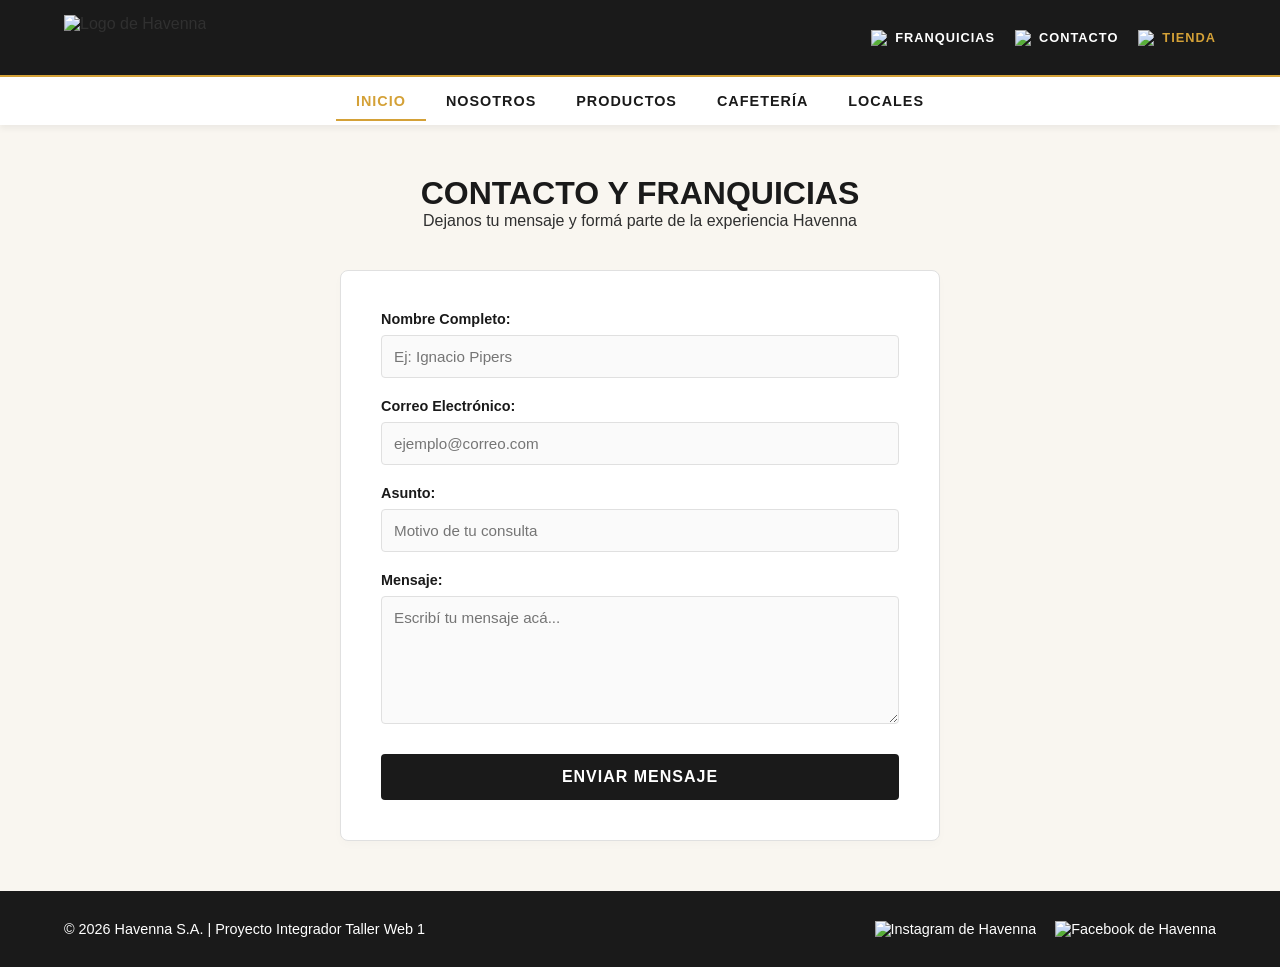
==== trabajo final/contacto.html @ b1392098 "Add files via upload nigga" ====
<!DOCTYPE html>
<html lang="es">
<head>
    <meta charset="UTF-8">
    <meta name="viewport" content="width=device-width, initial-scale=1.0">
    <title>Havenna</title>
    <link rel="stylesheet" href="styles.css">
</head>
<body id="home">

    <header class="main-header">
        <div class="logo-container">
            <img class="logo" src="https://havanna.com.ar/images/logo.png?" alt="Logo de Havenna">
        </div>
        
        <!-- botones -->
        <div class="header-actions">
            <a href="contacto.html" class="btn-action-top">
                <img src="img/icon-franchise.png" alt="Ícono de franquicias" class="icon-nav"> FRANQUICIAS
            </a>
            <a href="contacto.html" class="btn-action-top">
                <img src="img/icon-phone.png" alt="Ícono de teléfono" class="icon-nav"> CONTACTO
            </a>
            <a href="productos.html" class="btn-action-top accent">
                <img src="img/icon-cart.png" alt="Ícono de carrito" class="icon-nav"> TIENDA
            </a>
        </div>
    </header>

    <nav class="main-nav">
        <div class="nav-container">
            <ul>
                <li><a href="index.html" class="active">Inicio</a></li>
                <li><a href="nosotros.html">Nosotros</a></li>
                <li><a href="productos.html">Productos</a></li>
                <li><a href="menu.html">Cafetería</a></li>
                <li><a href="contacto.html">Locales</a></li>
            </ul>
        </div>
    </nav>

    <main class="container">
    <div class="section-title">
        <h3>Contacto y Franquicias</h3>
        <p>Dejanos tu mensaje y formá parte de la experiencia Havenna</p>
    </div>

    <section class="form-section">
        <form  method="POST" class="contact-form">
            
            <div class="form-group">
                <label for="nombre">Nombre Completo:</label>
                <input type="text" id="nombre" name="nombre" placeholder="Ej: Ignacio Pipers" required>
            </div>

            <div class="form-group">
                <label for="email">Correo Electrónico:</label>
                <input type="email" id="email" name="email" placeholder="ejemplo@correo.com" required>
            </div>

            <div class="form-group">
                <label for="asunto">Asunto:</label>
                <input type="text" id="asunto" name="asunto" placeholder="Motivo de tu consulta" required>
            </div>

            <div class="form-group">
                <label for="mensaje">Mensaje:</label>
                <textarea id="mensaje" name="mensaje" rows="6" cols="50" placeholder="Escribí tu mensaje acá..." required></textarea>
            </div>

            <button type="submit" class="btn-submit">Enviar Mensaje</button>
        </form>
    </section>
</main>

    <footer class="main-footer">
        <p>&copy; 2026 Havenna S.A. | Proyecto Integrador Taller Web 1</p>
        <div class="footer-socials">
            <img src="img/icon-instagram.png" alt="Instagram de Havenna">
            <img src="img/icon-facebook.png" alt="Facebook de Havenna">
        </div>
    </footer>

</body>
</html>
---- trabajo final/styles.css ----
/*paleta de colores*/
:root {
    --color-principal: #1A1A1A;    
    --color-secundario: #D4A137;
    --color-fondo: #F9F6F0;        
    --color-texto: #303030;        
    --color-blanco: #FFFFFF;
    --color-gris-borde: #E0E0E0;
}

* {
    margin: 0;
    padding: 0;
    box-sizing: border-box;
}

body {
    font-family: 'Helvetica Neue', Arial, sans-serif;
    background-color: var(--color-fondo);
    color: var(--color-texto);
    line-height: 1,6;
}

.container {
    width: 90%;
    max-width: 1200px;
    margin: 0 auto;
    padding: 50px 0;
}

/*flexbox en header y enlaces*/
.main-header {
    background-color: var(--color-principal);
    padding: 15px 5%;
    display: flex;
    justify-content: space-between;
    align-items: center;
    border-bottom: 2px solid var(--color-secundario);
}

.logo {
    height: 45px;
    width: auto;
    display: flex;
}

.header-actions {
    display: flex;
    gap: 20px;
}

.btn-action-top {
    color: var(--color-blanco);
    text-decoration: none;
    font-size: 0.8rem;
    font-weight: bold;
    letter-spacing: 1px;
    display: flex;
    align-items: center;
    gap: 8px;
}

.btn-action-top:hover {
    color: var(--color-secundario);
}

.btn-action-top.accent {
    color: var(--color-secundario);
}

.icon-nav {
    width: 16px;
    height: 16px;
}

/*flexbox en nav principal*/

.main-nav {
    background-color: var(--color-blanco);
    box-shadow: 0 4px 6px rgba(0, 0, 0, 0.05);
}

.nav-container ul {
    display: flex;
    justify-content: center;
    list-style: none;
    padding: 15px 0;
}

.nav-container a {
    text-decoration: none;
    color: var(--color-principal);
    font-weight: 700;
    text-transform: uppercase;
    font-size: 0.9rem;
    padding: 10px 20px;
    letter-spacing: 1px;
    transition: all 0.3s;
}

.nav-container a:hover, .nav-container a.active {
    color: var(--color-secundario);
    border-bottom: 2px solid var(--color-secundario);
}

.banner {
    background-image: linear-gradient(rgba(0,0,0,0.3), rgba(0,0,0,0.5)), url('https://havanna.com.ar/data/upload/home_slider/8cbe3ec008beaa7c2a9dfacd800e8181.jpg');
    background-size: cover;
    background-position: center;
    height: 60vh;
    display: flex;
    justify-content: center;
    align-items: center;
}

.overlay {
    text-align: center;
    color: var(--color-blanco);
}

.hero-overlay h1 {
    font-size: 3rem;
    letter-spacing: 4px;
    margin-bottom: 5px;
}

.hero-overlay h2 {
    font-size: 1.5rem;
    font-weight: 300;
    margin-bottom: 20px;
}

.btn-primary {
    display: inline-block;
    background-color: var(--color-secundario);
    color: var(--color-principal);
    text-decoration: none;
    font-weight: bold;
    padding: 12px 30px;
    text-transform: uppercase;
    font-size: 0.85rem;
    border-radius: 4px;
    transition: background-color 0.3s;
}

.btn-primary:hover {
    background-color: var(--color-blanco);
}

/*flexbox de las cartas*/
.section-title {
    text-align: center;
    margin-bottom: 40px;
}

.section-title h3 {
    font-size: 2rem;
    color: var(--color-principal);
    text-transform: uppercase;
}

.cards-container {
    display: flex;
    justify-content: space-between;
    gap: 30px;
    flex-wrap: wrap;
}

.product-card {
    background-color: var(--color-blanco);
    border: 1px solid var(--color-gris-borde);
    border-radius: 6px;
    flex: 1;
    display: flex;
    flex-direction: column;
    transition: transform 0.3s, box-shadow 0.3s;
}

.product-card:hover {
    transform: translateY(-5px);
    box-shadow: 0 10px 20px rgba(0,0,0,0.08);
}

.card-image img {
    width: 100%;
    height: 240px;
    object-fit: cover;
}

.card-content {
    padding: 25px;
    display: flex;
    flex-direction: column;
    flex-grow: 1;
}

.card-content h3 {
    font-size: 1.2rem;
    color: var(--color-principal);
    margin-bottom: 10px;
}

.card-content p {
    font-size: 0.95rem;
    color: #666;
    margin-bottom: 20px;
    flex-grow: 1; /* Hace que el botón siempre se alinee abajo */
}

.btn-card {
    display: inline-block;
    text-align: center;
    border: 1px solid var(--color-principal);
    color: var(--color-principal);
    text-decoration: none;
    font-weight: bold;
    padding: 8px 0;
    text-transform: uppercase;
    font-size: 0.8rem;
    border-radius: 4px;
    transition: all 0.3s;
}

.btn-card:hover {
    background-color: var(--color-principal);
    color: var(--color-blanco);
}

/*footer*/

.main-footer {
    background-color: var(--color-principal);
    color: var(--color-blanco);
    padding: 30px 5%;
    display: flex;
    justify-content: space-between;
    align-items: center;
    font-size: 0.9rem;
}

.footer-socials img {
    width: 24px;
    height: 24px;
    margin-left: 15px;
}

/*diseño para celular sin cross horizontal*/
@media (max-width: 768px) {
    .main-header {
        flex-direction: column;
        gap: 15px;
        text-align: center;
    }

    .nav-container ul {
        flex-direction: column;
        align-items: center;
        padding: 10px 0;
    }

    .nav-container a {
        display: block;
        padding: 8px 0;
    }

    /*  Las cards se apilan verticalmente */
    .cards-container {
        flex-direction: column;
        gap: 20px;
    }

    .main-footer {
        flex-direction: column;
        gap: 15px;
        text-align: center;
    }
}

/*estilo de la tabla*/
   
.table-responsive {
    overflow-x: auto; /* Evita que rompa en móviles si la pantalla es muy chica */
    margin-top: 20px;
}

.menu-table {
    width: 100%;
    border-collapse: collapse; /* Une los bordes dobles en uno solo */
    background-color: var(--color-blanco);
    border-radius: 6px;
    overflow: hidden;
    box-shadow: 0 4px 6px rgba(0,0,0,0.02);
}

.menu-table th, .menu-table td {
    padding: 15px 20px; /* Padding en celdas pedido por rúbrica */
    text-align: left;
}

.menu-table th {
    background-color: var(--color-principal);
    color: var(--color-secundario); /* Texto dorado sobre fondo negro */
    text-transform: uppercase;
    font-size: 0.85rem;
    letter-spacing: 1px;
}

.menu-table td {
    border-bottom: 1px solid var(--color-gris-borde); /* Bordes en celdas */
    font-size: 0.95rem;
}

/* fondo alternado*/
.menu-table tbody tr:nth-child(even) {
    background-color: #F1ECE3; /* tono crema */
}

.menu-table tbody tr:hover {
    background-color: #EAE3D5; /* efecto al pasar el mouse */
}

/*estilo del formulario*/
.form-section {
    max-width: 600px; /* Centra y acota el ancho del formulario */
    margin: 0 auto;
    background-color: var(--color-blanco);
    padding: 40px;
    border-radius: 8px;
    border: 1px solid var(--color-gris-borde);
    box-shadow: 0 4px 10px rgba(0,0,0,0.02);
}

.form-group {
    margin-bottom: 20px;
    display: flex;
    flex-direction: column;
    gap: 8px;
}

.form-group label {
    font-weight: bold;
    color: var(--color-principal);
    font-size: 0.9rem;
}

.form-group input, .form-group textarea {
    padding: 12px;
    border: 1px solid var(--color-gris-borde);
    border-radius: 4px;
    font-family: inherit;
    font-size: 0.95rem;
    background-color: #FAFAFA;
}

/*cambia de color al seleccionar*/
.form-group input:focus, .form-group textarea:focus {
    border-color: var(--color-secundario); /* Cambia al dorado de la marca */
    background-color: var(--color-blanco);
    box-shadow: 0 0 5px rgba(212, 161, 55, 0.3); /* Destello dorado */
}

.btn-submit {
    width: 100%;
    background-color: var(--color-principal);
    color: var(--color-blanco);
    border: none;
    padding: 14px;
    font-size: 1rem;
    font-weight: bold;
    text-transform: uppercase;
    letter-spacing: 1px;
    border-radius: 4px;
    margin-top: 10px;
}

.btn-submit:hover {
    background-color: var(--color-secundario);
    color: var(--color-principal);
}
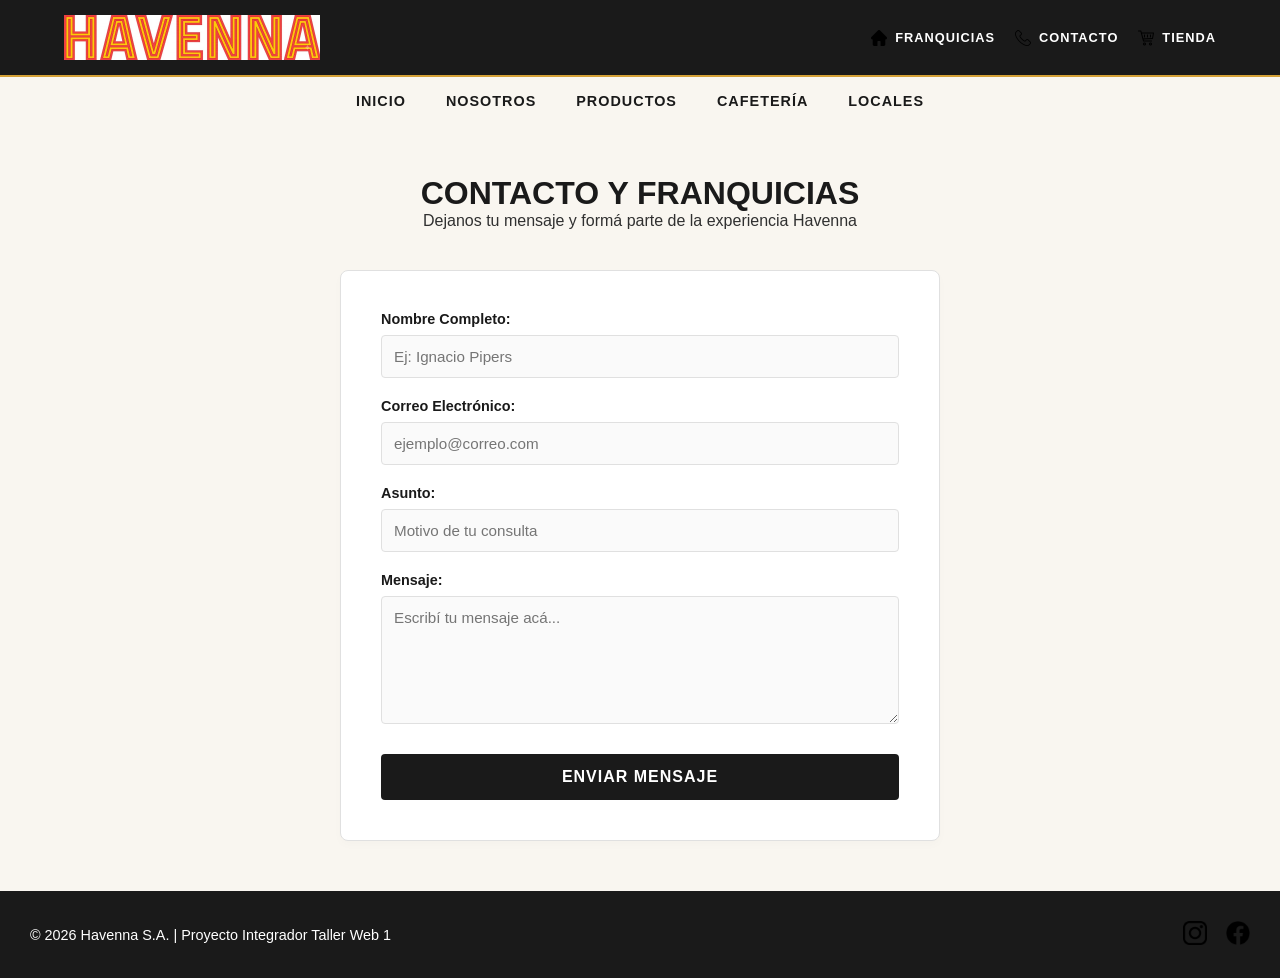
==== commit 95f7ec7f: "finalizacion del proyecto" ====
--- a/trabajo final/contacto.html
+++ b/trabajo final/contacto.html
@@ -8,27 +8,28 @@
 </head>
 <body id="home">
 
-    <header class="main-header">
+        
+    <header class="header">
         <div class="logo-container">
-            <img class="logo" src="https://havanna.com.ar/images/logo.png?" alt="Logo de Havenna">
+            <!-- logo -->
+            <img class="logo" src="logo havenna.jpg" alt="Logo de Havenna">
         </div>
-        
+
         <!-- botones -->
         <div class="header-actions">
             <a href="contacto.html" class="btn-action-top">
-                <img src="img/icon-franchise.png" alt="Ícono de franquicias" class="icon-nav"> FRANQUICIAS
+                <img src="casa.png" alt="Ícono de franquicias" class="icon-nav"> FRANQUICIAS
             </a>
             <a href="contacto.html" class="btn-action-top">
-                <img src="img/icon-phone.png" alt="Ícono de teléfono" class="icon-nav"> CONTACTO
+                <img src="telefono.png" alt="Ícono de teléfono" class="icon-nav"> CONTACTO
             </a>
             <a href="productos.html" class="btn-action-top accent">
-                <img src="img/icon-cart.png" alt="Ícono de carrito" class="icon-nav"> TIENDA
+                <img src="carro.png" alt="Ícono de carrito" class="icon-nav"> TIENDA
             </a>
         </div>
     </header>
 
-    <nav class="main-nav">
-        <div class="nav-container">
+    <nav class="nav">
             <ul>
                 <li><a href="index.html" class="active">Inicio</a></li>
                 <li><a href="nosotros.html">Nosotros</a></li>
@@ -36,7 +37,6 @@
                 <li><a href="menu.html">Cafetería</a></li>
                 <li><a href="contacto.html">Locales</a></li>
             </ul>
-        </div>
     </nav>
 
     <main class="container">
@@ -73,11 +73,11 @@
     </section>
 </main>
 
-    <footer class="main-footer">
+    <footer class="footer">
         <p>&copy; 2026 Havenna S.A. | Proyecto Integrador Taller Web 1</p>
         <div class="footer-socials">
-            <img src="img/icon-instagram.png" alt="Instagram de Havenna">
-            <img src="img/icon-facebook.png" alt="Facebook de Havenna">
+            <img src="logotipo-de-instagram.png" alt="Instagram de Havenna">
+            <img src="facebook.png" alt="Facebook de Havenna">
         </div>
     </footer>
 
--- a/trabajo final/styles.css
+++ b/trabajo final/styles.css
@@ -1,35 +1,37 @@
 /*paleta de colores*/
 :root {
-    --color-principal: #1A1A1A;    
+    --color-principal: #1A1A1A;
     --color-secundario: #D4A137;
-    --color-fondo: #F9F6F0;        
-    --color-texto: #303030;        
+    --color-fondo: #F9F6F0;
+    --color-texto: #303030;
     --color-blanco: #FFFFFF;
     --color-gris-borde: #E0E0E0;
 }
-
+/*reset*/
 * {
     margin: 0;
     padding: 0;
     box-sizing: border-box;
 }
-
+/*letra, uso de la variable*/
 body {
     font-family: 'Helvetica Neue', Arial, sans-serif;
     background-color: var(--color-fondo);
     color: var(--color-texto);
-    line-height: 1,6;
-}
-
+    min-height: 100vh;
+    display: flex;
+    flex-direction: column;
+}
+/*definicion de tamaños, max 1200*/
 .container {
-    width: 90%;
-    max-width: 1200px;
-    margin: 0 auto;
+    width: 60%;
+    margin: auto;
     padding: 50px 0;
+    flex: 1;
 }
 
 /*flexbox en header y enlaces*/
-.main-header {
+.header {
     background-color: var(--color-principal);
     padding: 15px 5%;
     display: flex;
@@ -64,10 +66,6 @@
     color: var(--color-secundario);
 }
 
-.btn-action-top.accent {
-    color: var(--color-secundario);
-}
-
 .icon-nav {
     width: 16px;
     height: 16px;
@@ -80,14 +78,14 @@
     box-shadow: 0 4px 6px rgba(0, 0, 0, 0.05);
 }
 
-.nav-container ul {
+.nav ul {
     display: flex;
     justify-content: center;
     list-style: none;
     padding: 15px 0;
 }
 
-.nav-container a {
+.nav a {
     text-decoration: none;
     color: var(--color-principal);
     font-weight: 700;
@@ -95,16 +93,15 @@
     font-size: 0.9rem;
     padding: 10px 20px;
     letter-spacing: 1px;
-    transition: all 0.3s;
-}
-
-.nav-container a:hover, .nav-container a.active {
+}
+
+.nav a:hover {
     color: var(--color-secundario);
     border-bottom: 2px solid var(--color-secundario);
 }
 
 .banner {
-    background-image: linear-gradient(rgba(0,0,0,0.3), rgba(0,0,0,0.5)), url('https://havanna.com.ar/data/upload/home_slider/8cbe3ec008beaa7c2a9dfacd800e8181.jpg');
+    background-image: linear-gradient(rgba(0, 0, 0, 0.3), rgba(0, 0, 0, 0.5)), url('https://havanna.com.ar/data/upload/home_slider/8cbe3ec008beaa7c2a9dfacd800e8181.jpg');
     background-size: cover;
     background-position: center;
     height: 60vh;
@@ -128,10 +125,12 @@
     font-size: 1.5rem;
     font-weight: 300;
     margin-bottom: 20px;
+    display: flex;
+    flex-direction: column;
+    gap: 15px;
 }
 
 .btn-primary {
-    display: inline-block;
     background-color: var(--color-secundario);
     color: var(--color-principal);
     text-decoration: none;
@@ -140,11 +139,11 @@
     text-transform: uppercase;
     font-size: 0.85rem;
     border-radius: 4px;
+}
+
+.btn-primary:hover {
+    background-color: var(--color-blanco);
     transition: background-color 0.3s;
-}
-
-.btn-primary:hover {
-    background-color: var(--color-blanco);
 }
 
 /*flexbox de las cartas*/
@@ -173,12 +172,12 @@
     flex: 1;
     display: flex;
     flex-direction: column;
-    transition: transform 0.3s, box-shadow 0.3s;
+    transition: transform 0.1s, box-shadow 0.3s;
 }
 
 .product-card:hover {
     transform: translateY(-5px);
-    box-shadow: 0 10px 20px rgba(0,0,0,0.08);
+    box-shadow: 0 10px 20px rgba(0, 0, 0, 0.08);
 }
 
 .card-image img {
@@ -191,7 +190,6 @@
     padding: 25px;
     display: flex;
     flex-direction: column;
-    flex-grow: 1;
 }
 
 .card-content h3 {
@@ -204,11 +202,9 @@
     font-size: 0.95rem;
     color: #666;
     margin-bottom: 20px;
-    flex-grow: 1; /* Hace que el botón siempre se alinee abajo */
 }
 
 .btn-card {
-    display: inline-block;
     text-align: center;
     border: 1px solid var(--color-principal);
     color: var(--color-principal);
@@ -218,7 +214,6 @@
     text-transform: uppercase;
     font-size: 0.8rem;
     border-radius: 4px;
-    transition: all 0.3s;
 }
 
 .btn-card:hover {
@@ -228,10 +223,10 @@
 
 /*footer*/
 
-.main-footer {
-    background-color: var(--color-principal);
-    color: var(--color-blanco);
-    padding: 30px 5%;
+.footer {
+    background-color: var(--color-principal);
+    color: var(--color-blanco);
+    padding: 30px;
     display: flex;
     justify-content: space-between;
     align-items: center;
@@ -246,7 +241,7 @@
 
 /*diseño para celular sin cross horizontal*/
 @media (max-width: 768px) {
-    .main-header {
+    .header {
         flex-direction: column;
         gap: 15px;
         text-align: center;
@@ -277,57 +272,58 @@
 }
 
 /*estilo de la tabla*/
-   
-.table-responsive {
-    overflow-x: auto; /* Evita que rompa en móviles si la pantalla es muy chica */
-    margin-top: 20px;
-}
 
 .menu-table {
     width: 100%;
-    border-collapse: collapse; /* Une los bordes dobles en uno solo */
+    border-collapse: collapse;
+    /* Une los bordes dobles en uno solo */
     background-color: var(--color-blanco);
     border-radius: 6px;
-    overflow: hidden;
-    box-shadow: 0 4px 6px rgba(0,0,0,0.02);
-}
-
-.menu-table th, .menu-table td {
-    padding: 15px 20px; /* Padding en celdas pedido por rúbrica */
+    box-shadow: 0 4px 6px rgba(0, 0, 0, 0.02);
+}
+
+.menu-table th,
+.menu-table td {
+    padding: 15px 20px;
     text-align: left;
 }
 
 .menu-table th {
     background-color: var(--color-principal);
-    color: var(--color-secundario); /* Texto dorado sobre fondo negro */
+    color: var(--color-secundario);
+    /* Texto dorado sobre fondo negro */
     text-transform: uppercase;
     font-size: 0.85rem;
     letter-spacing: 1px;
 }
 
 .menu-table td {
-    border-bottom: 1px solid var(--color-gris-borde); /* Bordes en celdas */
+    border-bottom: 1px solid var(--color-gris-borde);
+    /* Bordes en celdas */
     font-size: 0.95rem;
 }
 
 /* fondo alternado*/
 .menu-table tbody tr:nth-child(even) {
-    background-color: #F1ECE3; /* tono crema */
+    background-color: #F1ECE3;
+    /* tono crema */
 }
 
 .menu-table tbody tr:hover {
-    background-color: #EAE3D5; /* efecto al pasar el mouse */
+    background-color: #EAE3D5;
+    /* efecto al pasar el mouse */
 }
 
 /*estilo del formulario*/
 .form-section {
-    max-width: 600px; /* Centra y acota el ancho del formulario */
+    max-width: 600px;
+    /* Centra y acota el ancho del formulario */
     margin: 0 auto;
     background-color: var(--color-blanco);
     padding: 40px;
     border-radius: 8px;
     border: 1px solid var(--color-gris-borde);
-    box-shadow: 0 4px 10px rgba(0,0,0,0.02);
+    box-shadow: 0 4px 10px rgba(0, 0, 0, 0.02);
 }
 
 .form-group {
@@ -343,7 +339,8 @@
     font-size: 0.9rem;
 }
 
-.form-group input, .form-group textarea {
+.form-group input,
+.form-group textarea {
     padding: 12px;
     border: 1px solid var(--color-gris-borde);
     border-radius: 4px;
@@ -352,13 +349,6 @@
     background-color: #FAFAFA;
 }
 
-/*cambia de color al seleccionar*/
-.form-group input:focus, .form-group textarea:focus {
-    border-color: var(--color-secundario); /* Cambia al dorado de la marca */
-    background-color: var(--color-blanco);
-    box-shadow: 0 0 5px rgba(212, 161, 55, 0.3); /* Destello dorado */
-}
-
 .btn-submit {
     width: 100%;
     background-color: var(--color-principal);
